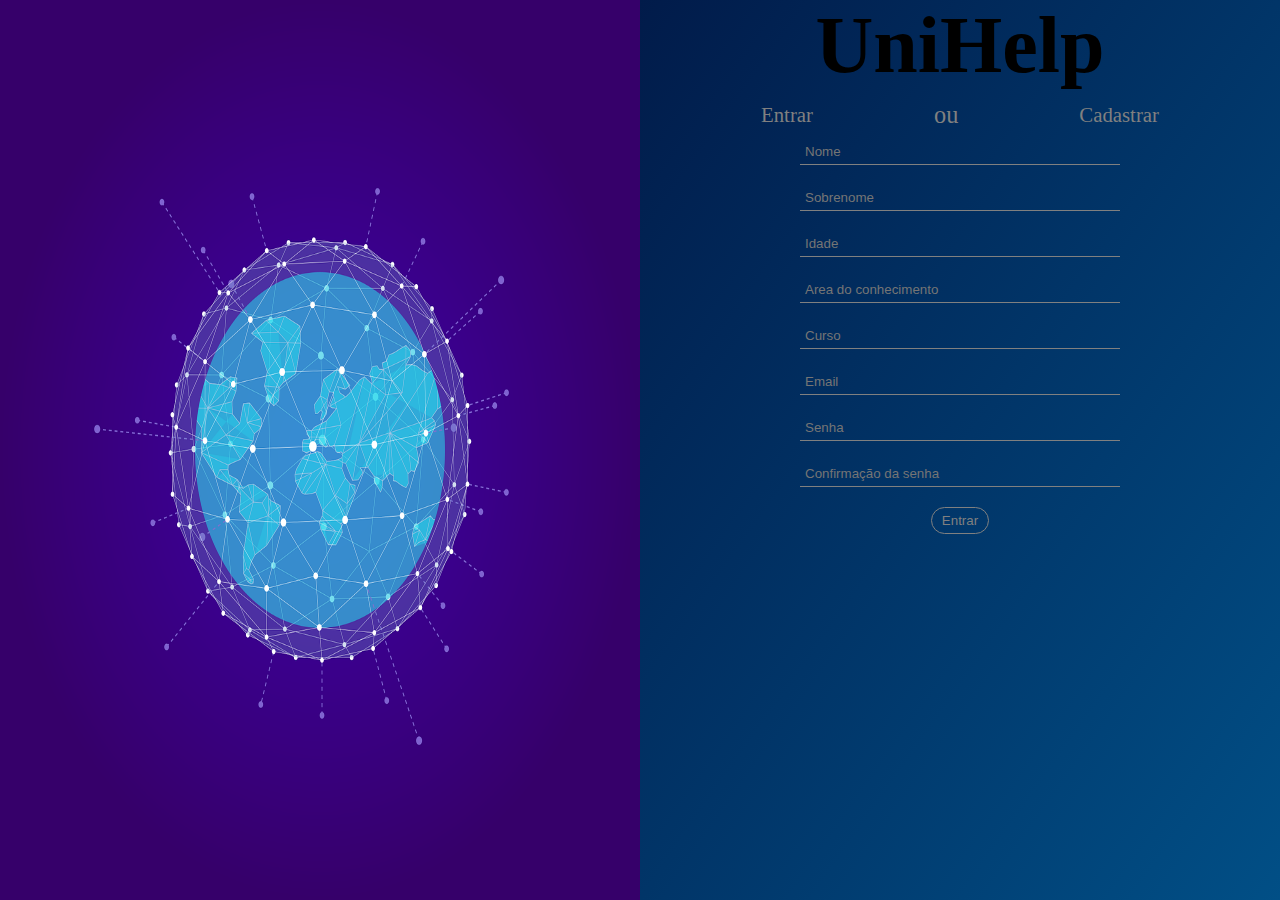
==== cadastro.html @ 9a09cf6a "Commit do login e do cadastro" ====
<!DOCTYPE html>
<html lang="pt-br">
<head>
    <meta charset="UTF-8">
    <meta http-equiv="X-UA-Compatible" content="IE=edge">
    <meta name="viewport" content="width=device-width, initial-scale=1.0">
    <title>Cadastro</title>
    <link rel="stylesheet" href="./css/style.css">
    <link rel="shortcut icon" href="pictures/ponto-de-interrogacao.png" type="image/x-icon">
</head>
<body>
    
    <main>
        <section id="esquerda"><!--fundo da esquerda-->
            <img src="figma-projeto_site/earth-5272550_1280.png" alt="">
        </section><!--fundo da esquerda-->

        <section id="direita"><!--Cadastro-->
            <div><!--fundo direita-->
                <div><!--Dados-->
                    <div>
                        <div class="logo"><!--Logo-->
                            <h1>UniHelp</h1>
                        </div><!--Logo-->
                        <div class="links_pages"><!--Links-->
                            <a href="index.html">Entrar</a>
                            <h3>ou</h3>
                            <a href="cadastro.html">Cadastrar</a>
                        </div><!--Links-->
                    </div>
                </div><!--Dados-->
            </div><!--fundo direita-->
            <div id="fundo_direita"><!--formulário-->
                <form class="form_cadastro" action="" method="post" width: 50vw;>
                    <input class="superior detalhe" type="text" name="" id="" placeholder="Nome">
                    <input class="detalhe" type="text" name="" id="" placeholder="Sobrenome">
                    <input class="detalhe" type="text" name="" id="" placeholder="Idade">
                    <input class="detalhe" type="text" name="" id="" placeholder="Area do conhecimento">
                    <input class="detalhe" type="text" name="" id="" placeholder="Curso">
                    <input class="detalhe" type="text" name="" id="" placeholder="Email">
                    <input class="detalhe" type="text" name="" id="" placeholder="Senha">
                    <input class="detalhe" type="text" name="" id="" placeholder="Confirmação da senha">

                    <div><!--Botão Envias-->
                        <input type="submit" value="Entrar" type="button" class="buttom">
                    </div><!--Botão Envias-->
                </form>
            </div><!--formulário-->
        </section><!--Cadastro-->
    </main>

</body>
</html>
---- css/style.css ----
/* Configurações da página */
*{
    margin: 0;
    padding: 0;
    box-sizing: border-box;
}

/* Tirando a barra de rolagem */
::-webkit-scrollbar{
    overflow-y: hidden;
}

main{
    display: flex;
    justify-content: center;
}

/* Esquerda */
#esquerda img{
    display: flex;
    width: 50vw;
    height: 100vh;
}

/* Direita */
#direita{
    width: 50vw;
    height: 100vh;
    background: linear-gradient(to bottom right, #011B4A 0%, #014F86 100%);
}

.dados_ordem{
    margin-top: 20vh;
    font-size: 16px;
}

.logo{
    display: flex;
    align-items: center;
    justify-content: center;
    font-size: 2.5rem;
}

.links_pages{
    display: flex;
    align-items: center;
    justify-content: center;
    flex-direction: row;
    margin-top: 10px;
    justify-content: space-evenly;
    font-size: 1.3rem;
}

.links_pages a, h3{
    color: gray;
    text-decoration: none;
    font-weight: normal;
}

/* Formulário */
form{
    display: flex;
    align-items: center;
    justify-content: center;
    flex-direction: column;
}

form input{
    margin: 15px;
}

.superior{
    margin-top: 10vh;
}

.detalhe{
    padding: 5px;
    width: calc(50vw - 25vw);
    background: none;
    border: none;
    border-bottom: 1px solid gray;
}

.detalhe:focus{
    outline: 0;
    box-sizing: border-box;
    border-bottom: 1px solid gray;
    color: aqua;
}

/* Formulário cadastro */
.form_cadastro{
    display: flex;
    align-items: center;
    justify-content: center;
    flex-direction: column;
}

.form_cadastro input{
    margin: 10px;
}

/* Botão */
.buttom{
    margin-top: 10vh;
    padding: 5px 10px;
    border-radius: 30px;
    border: none;
    background: none;
    border: 1px solid gray;
    color: gray;
}

.buttom:hover{
    background-color: aqua;
    color: none;
    border: none;
    font-weight: bold;
    transition: .2s;
}

/* Esqueci a senha */
.esqueci_senha{
    text-decoration: none;
    color: rgb(74, 74, 74);
}

.esqueci_senha:hover{
    color: black;
    transition: .1s;
}
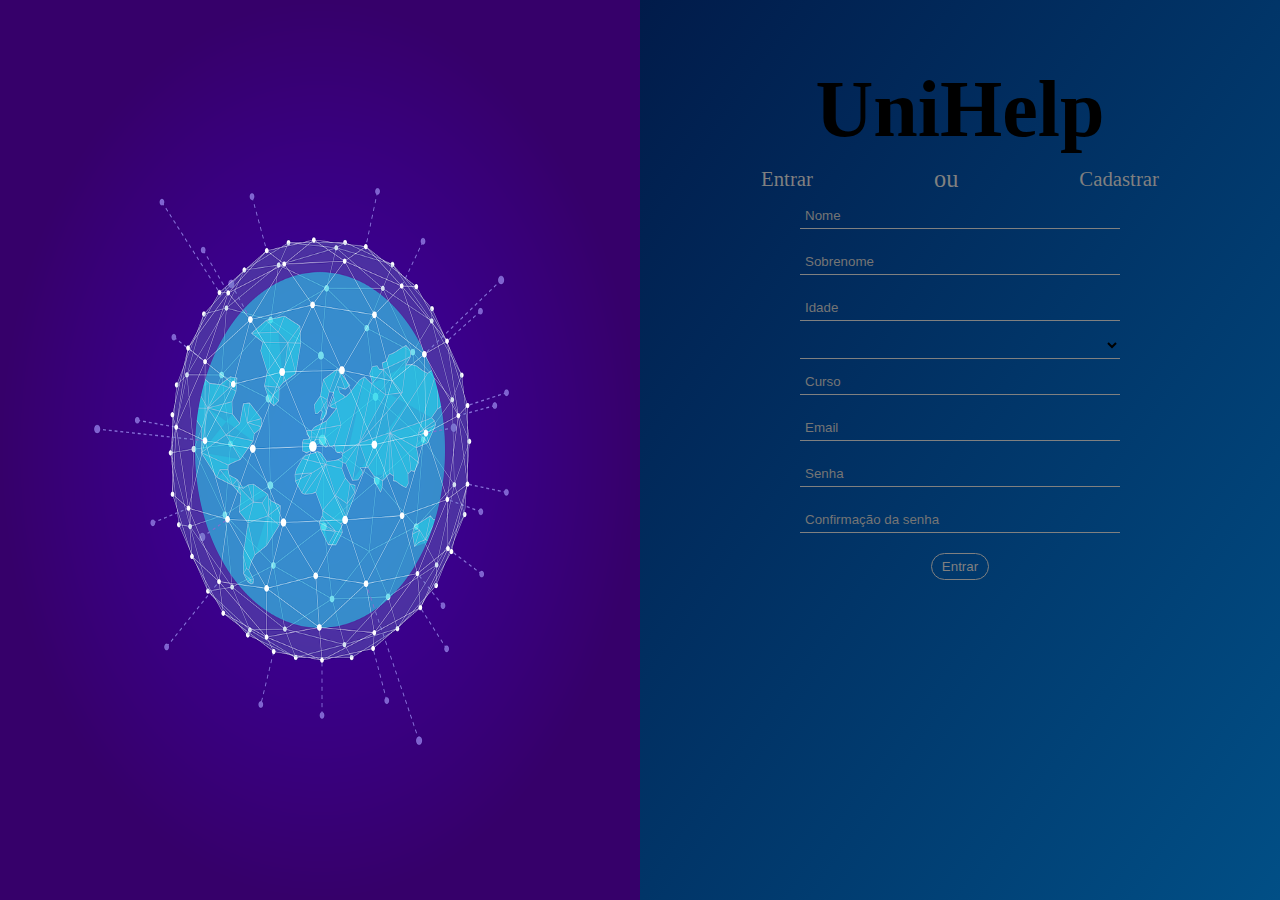
==== commit 25b077bb: "readme com algumas informações básica" ====
--- a/cadastro.html
+++ b/cadastro.html
@@ -19,7 +19,7 @@
             <div><!--fundo direita-->
                 <div><!--Dados-->
                     <div>
-                        <div class="logo"><!--Logo-->
+                        <div class="logo logo_cadastro"><!--Logo-->
                             <h1>UniHelp</h1>
                         </div><!--Logo-->
                         <div class="links_pages"><!--Links-->
@@ -35,7 +35,16 @@
                     <input class="superior detalhe" type="text" name="" id="" placeholder="Nome">
                     <input class="detalhe" type="text" name="" id="" placeholder="Sobrenome">
                     <input class="detalhe" type="text" name="" id="" placeholder="Idade">
-                    <input class="detalhe" type="text" name="" id="" placeholder="Area do conhecimento">
+                    <select class="detalhe" name="" id="">
+                        <option value=""></option>
+                        <option value=""></option>
+                        <option value=""></option>
+                        <option value=""></option>
+                        <option value=""></option>
+                        <option value=""></option>
+                        <option value=""></option>
+                        
+                    </select>
                     <input class="detalhe" type="text" name="" id="" placeholder="Curso">
                     <input class="detalhe" type="text" name="" id="" placeholder="Email">
                     <input class="detalhe" type="text" name="" id="" placeholder="Senha">
--- a/css/style.css
+++ b/css/style.css
@@ -128,4 +128,8 @@
 .esqueci_senha:hover{
     color: black;
     transition: .1s;
+}
+
+.logo_cadastro{
+    margin-top: 10%;
 }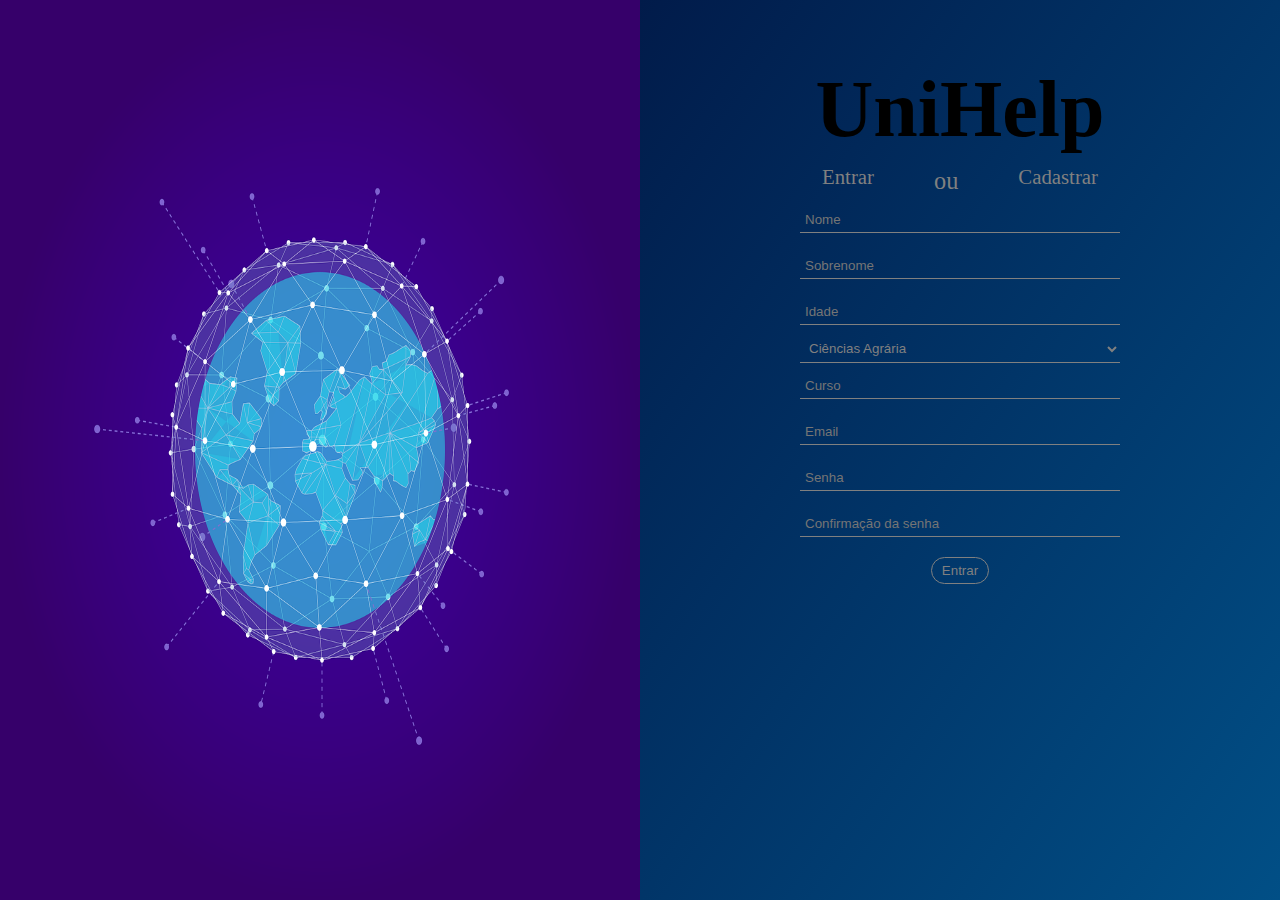
==== commit f0169dc1: "Algumas mudanças no CSS, adicionando áreas do conhecimento" ====
--- a/cadastro.html
+++ b/cadastro.html
@@ -22,11 +22,11 @@
                         <div class="logo logo_cadastro"><!--Logo-->
                             <h1>UniHelp</h1>
                         </div><!--Logo-->
-                        <div class="links_pages"><!--Links-->
+                        <nav class="links_pages"><!--Links-->
                             <a href="index.html">Entrar</a>
                             <h3>ou</h3>
                             <a href="cadastro.html">Cadastrar</a>
-                        </div><!--Links-->
+                        </n><!--Links-->
                     </div>
                 </div><!--Dados-->
             </div><!--fundo direita-->
@@ -36,13 +36,14 @@
                     <input class="detalhe" type="text" name="" id="" placeholder="Sobrenome">
                     <input class="detalhe" type="text" name="" id="" placeholder="Idade">
                     <select class="detalhe" name="" id="">
-                        <option value=""></option>
-                        <option value=""></option>
-                        <option value=""></option>
-                        <option value=""></option>
-                        <option value=""></option>
-                        <option value=""></option>
-                        <option value=""></option>
+                        <option value="">Ciências Agrária</option>
+                        <option value="">Ciências Biológicas</option>
+                        <option value="">Ciências Exatas e da Terra</option>/
+                        <option value="">Ciências Humanas</option>
+                        <option value="">Ciências da Saúde</option>
+                        <option value="">Ciências Sociais Aplicadas</option>
+                        <option value="">Engenharias</option>
+                        <option value="">Linguística, Letras e Artes</option>
                         
                     </select>
                     <input class="detalhe" type="text" name="" id="" placeholder="Curso">
--- a/css/style.css
+++ b/css/style.css
@@ -47,7 +47,6 @@
     justify-content: center;
     flex-direction: row;
     margin-top: 10px;
-    justify-content: space-evenly;
     font-size: 1.3rem;
 }
 
@@ -55,6 +54,22 @@
     color: gray;
     text-decoration: none;
     font-weight: normal;
+    padding: 0px 30px;
+}
+
+nav a::after{
+    content: "";
+    width: 0%;
+    height: 3px;
+    border-radius: 30px;
+    background-color: aqua;
+    display: flex;
+    margin-top: 5px;
+}
+
+nav a:hover::after{
+    width: 100%;
+    transition: .3s;
 }
 
 /* Formulário */
@@ -132,4 +147,21 @@
 
 .logo_cadastro{
     margin-top: 10%;
+}
+
+select, option{
+    color: gray;
+}
+
+input{
+    color: aqua;
+}
+
+@media (width: 50%) {
+    #esquerda{
+        background-image: none;
+    }
+    #direita{
+        width: 100%;
+    }
 }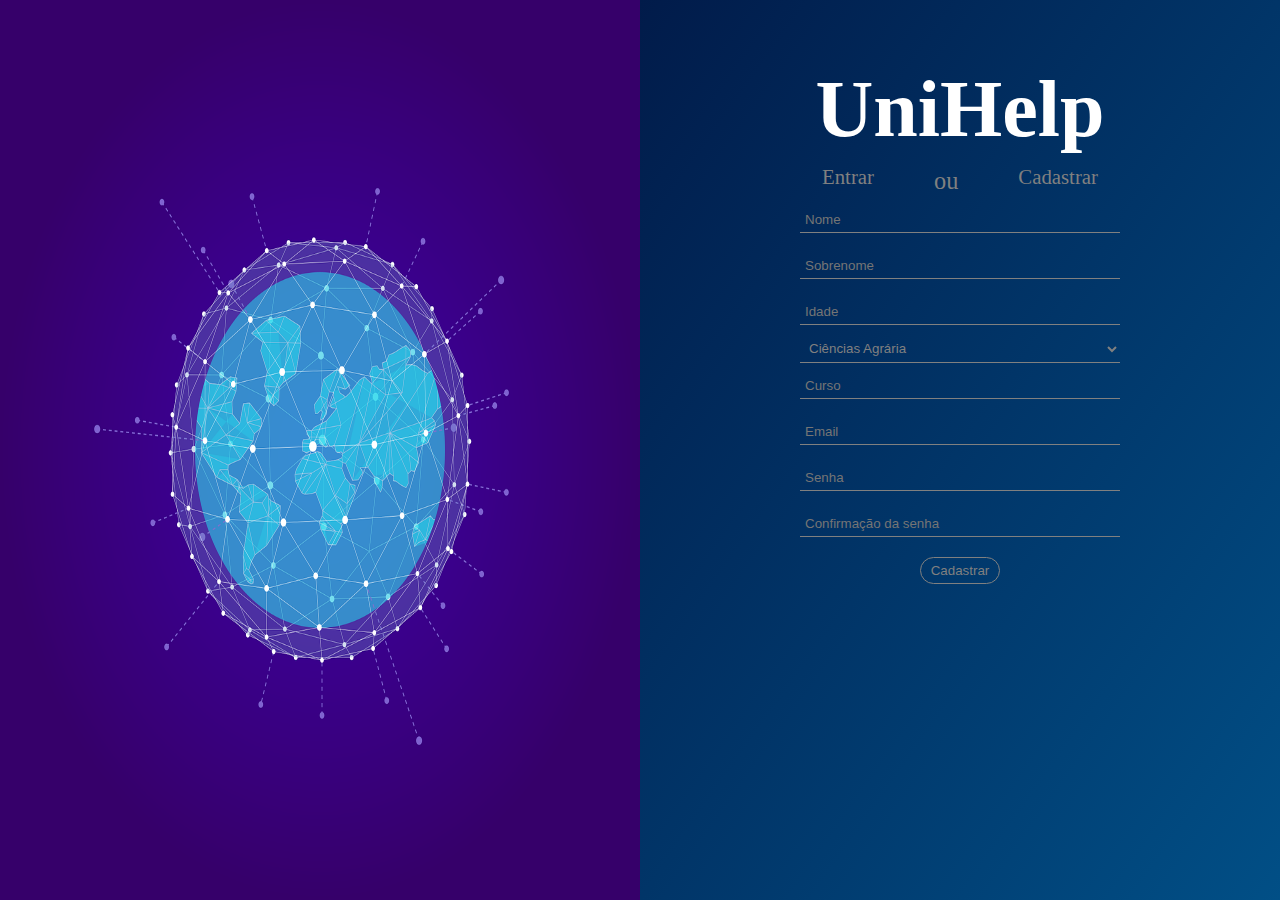
==== commit fae0352f: "Muitas alterações, sem muita importância, apenas nomes, pontuações" ====
--- a/cadastro.html
+++ b/cadastro.html
@@ -52,7 +52,7 @@
                     <input class="detalhe" type="text" name="" id="" placeholder="Confirmação da senha">
 
                     <div><!--Botão Envias-->
-                        <input type="submit" value="Entrar" type="button" class="buttom">
+                        <input type="submit" value="Cadastrar" type="button" class="buttom">
                     </div><!--Botão Envias-->
                 </form>
             </div><!--formulário-->
--- a/css/style.css
+++ b/css/style.css
@@ -39,6 +39,7 @@
     align-items: center;
     justify-content: center;
     font-size: 2.5rem;
+    color: white;
 }
 
 .links_pages{
@@ -132,6 +133,7 @@
     border: none;
     font-weight: bold;
     transition: .2s;
+    color: black;
 }
 
 /* Esqueci a senha */
@@ -164,4 +166,9 @@
     #direita{
         width: 100%;
     }
+}
+
+.dia{
+    background-color: red;
+    color: rebeccapurple;
 }